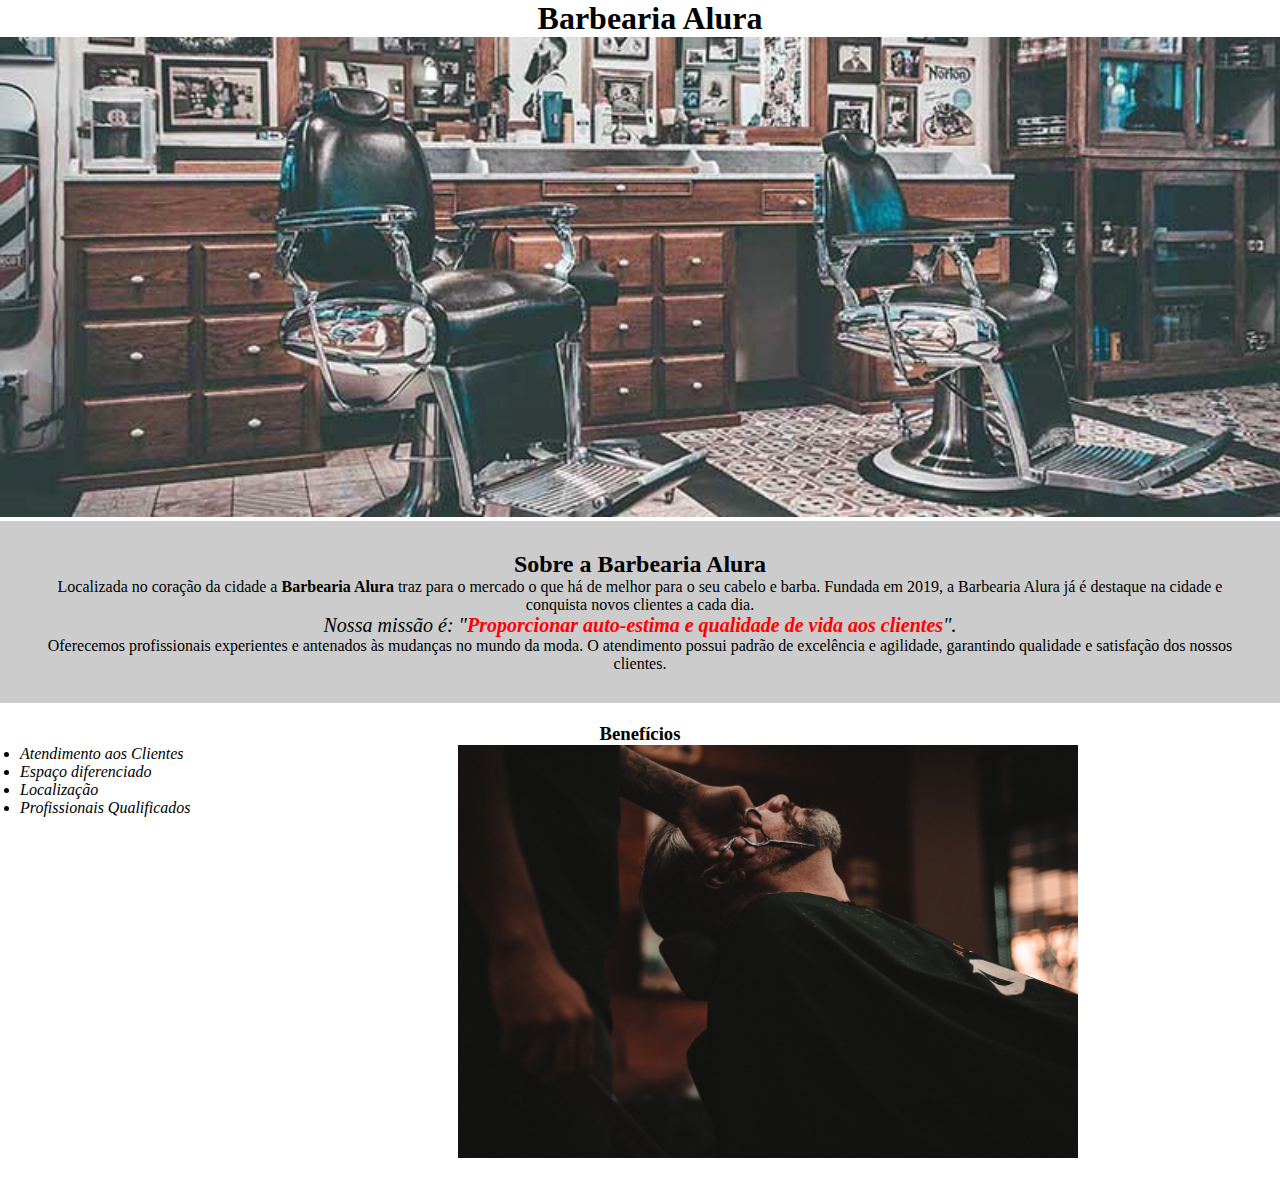
==== index.html @ 3d0535e6 "Página principal do site" ====
<!DOCTYPE html>
<html lang="pt-br">
    <head>
        <meta charset="UTF-8">
        <meta http-equiv="X-UA-Compatible" content="IE=edge">
        <meta name="viewport" content="width=device-width, initial-scale=1.0">
        <link rel="stylesheet" href="css/style.css">
        <title>Barberaria Alura</title>
    </head>
    <body>
        <header>
            <h1 class="titulo-principal">Barbearia Alura</h1>
        </header>

        <img id="banner" src="img/banner.jpg" alt="Banner da Barbearia">

        <div class="principal">
            <h2 class="titulo-centralizado">Sobre a Barbearia Alura</h2>
            <p>Localizada no coração da cidade a <strong>Barbearia Alura</strong> traz para o mercado o que há de melhor para o seu cabelo e barba. Fundada em 2019, a Barbearia Alura já é destaque na cidade e conquista novos clientes a cada dia.</p>
            <p id="missao"><em>Nossa missão é: "<strong>Proporcionar auto-estima e qualidade de vida aos clientes</strong>".</em></p>
            <p>Oferecemos profissionais experientes e antenados às mudanças no mundo da moda. O atendimento possui padrão de excelência e agilidade, garantindo qualidade e satisfação dos nossos clientes.</p>
        </div>

        <div class="beneficios">
            <h3 class="titulo-centralizado">Benefícios</h3>
        
            <ul>
                <li class="itens">Atendimento aos Clientes</li>
                <li class="itens">Espaço diferenciado</li>
                <li class="itens">Localização</li>
                <li class="itens">Profissionais Qualificados</li>
            </ul>
        
            <img class="imagembeneficios" src="img/beneficios.jpg">
        </div>
    </body>
</html>
---- css/style.css ----
/* ----------Soft Reset---------- */
* {
    box-sizing: border-box;
    margin: 0;
    padding: 0;
}

.principal {
    background: #cccccc;
    padding: 30px;
}

#banner {
    width: 100%;
}

.titulo-principal {
    padding-left: 20px;
    text-align: center;
}

p {
    text-align: center;
}

#missao {
    font-size: 20px;
}

em strong {
    color: red;
}

.itens {
    font-style: italic;
}

.beneficios {
    background: #FFFFFF;
    padding: 20px;
}

.titulo-centralizado {
    text-align: center;
}

ul {
    display: inline-block;
    vertical-align: top;
    width: 20%;
    margin-right: 15%;
}

.imagembeneficios {
    width: 50%;
}
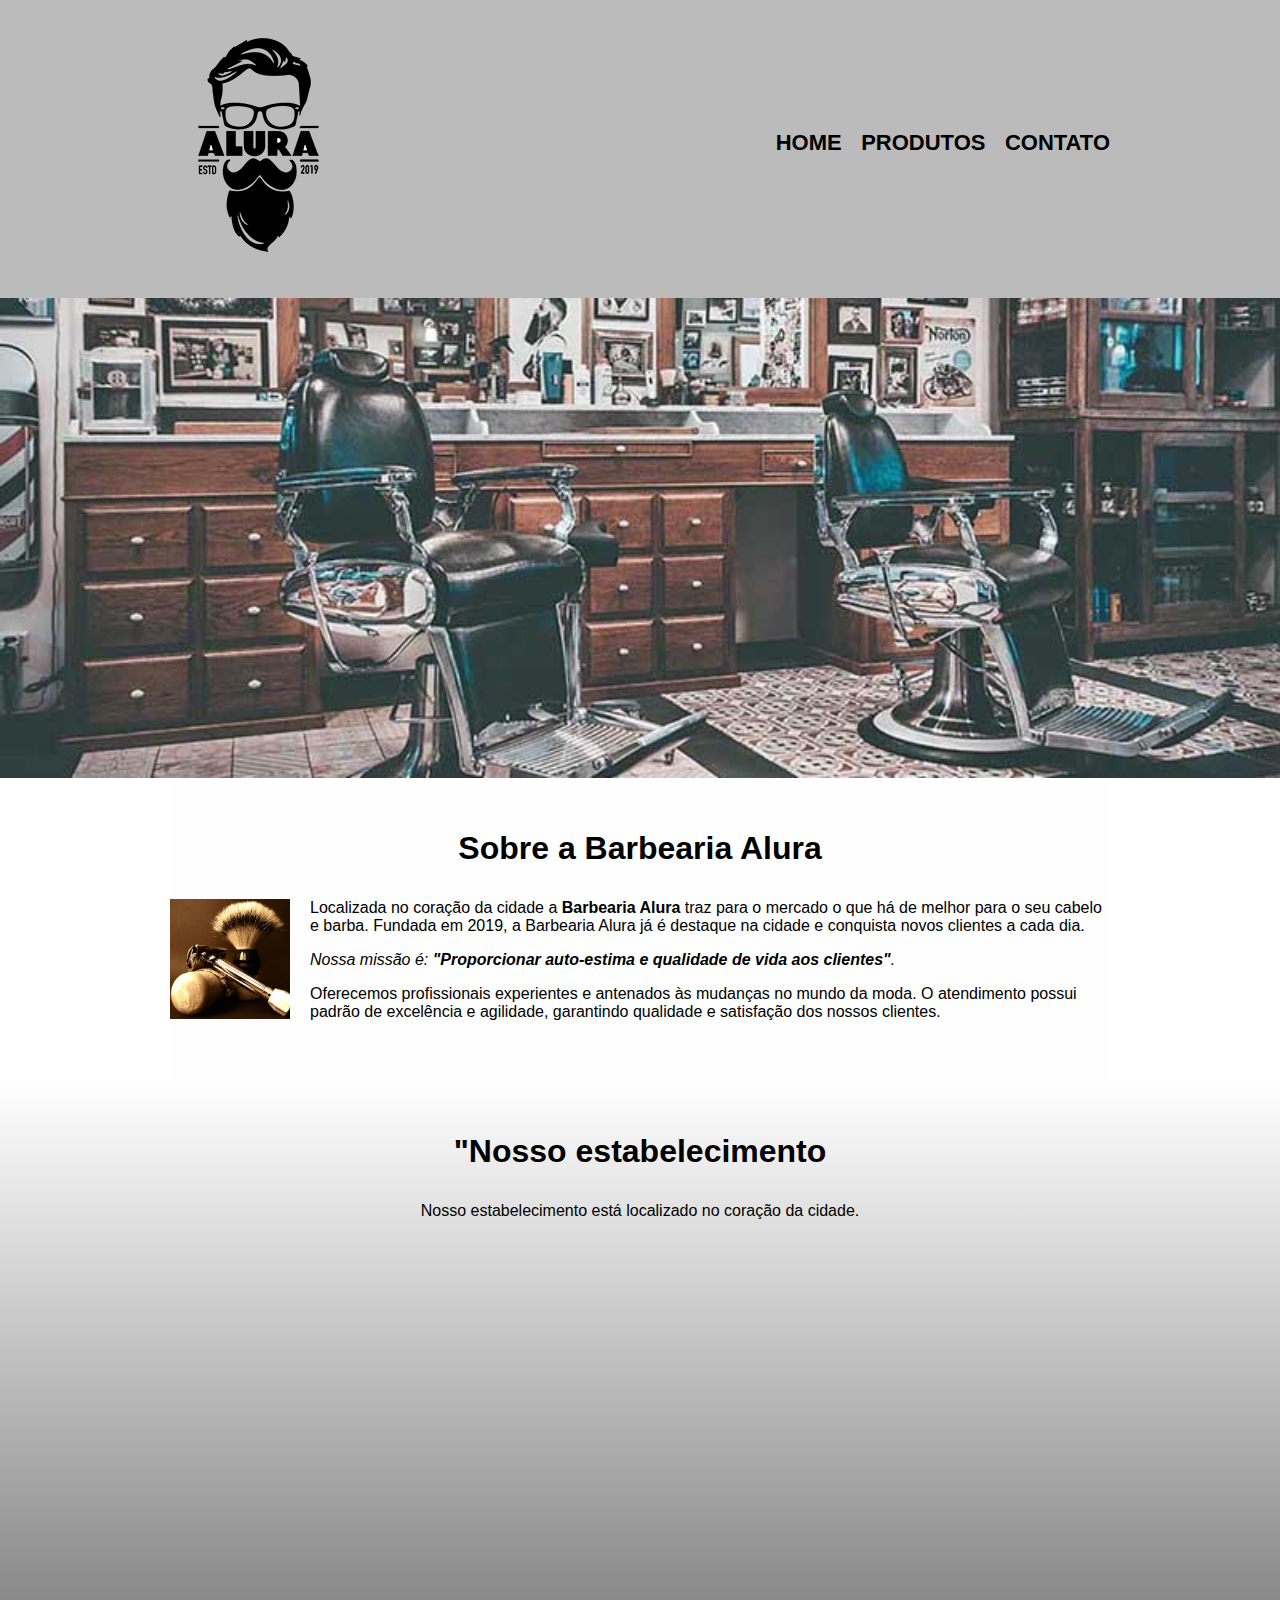
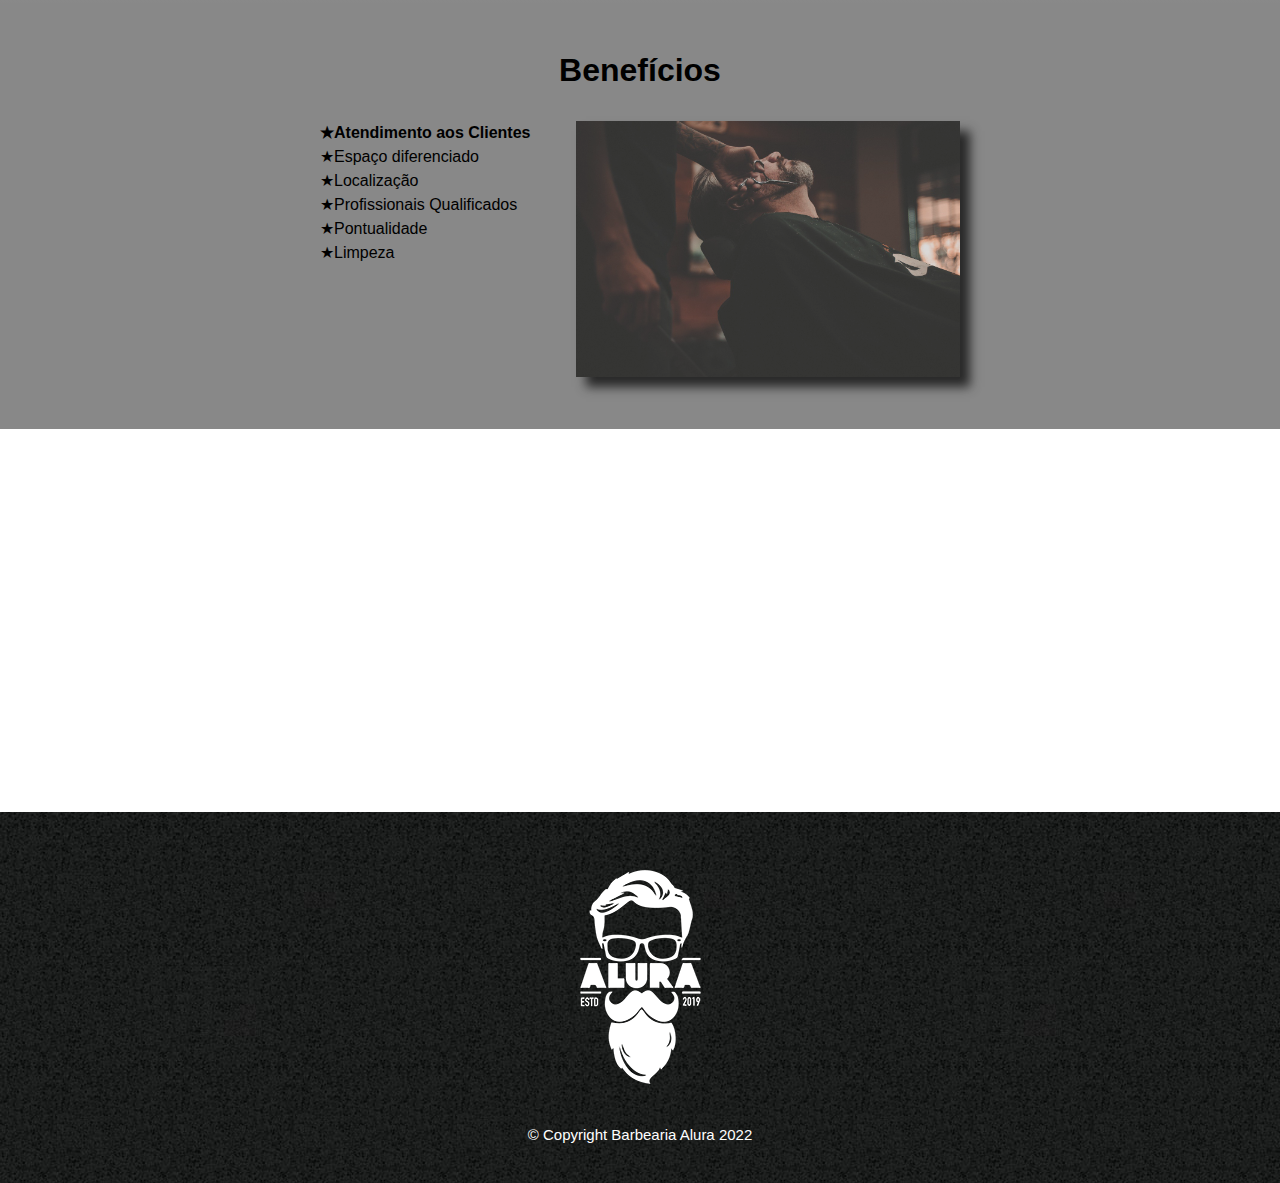
==== commit 835273a5: "Projeto Completo" ====
--- a/index.html
+++ b/index.html
@@ -1,38 +1,77 @@
-<!DOCTYPE html>
-<html lang="pt-br">
-    <head>
-        <meta charset="UTF-8">
-        <meta http-equiv="X-UA-Compatible" content="IE=edge">
-        <meta name="viewport" content="width=device-width, initial-scale=1.0">
-        <link rel="stylesheet" href="css/style.css">
-        <title>Barberaria Alura</title>
-    </head>
-    <body>
-        <header>
-            <h1 class="titulo-principal">Barbearia Alura</h1>
-        </header>
-
-        <img id="banner" src="img/banner.jpg" alt="Banner da Barbearia">
-
-        <div class="principal">
-            <h2 class="titulo-centralizado">Sobre a Barbearia Alura</h2>
-            <p>Localizada no coração da cidade a <strong>Barbearia Alura</strong> traz para o mercado o que há de melhor para o seu cabelo e barba. Fundada em 2019, a Barbearia Alura já é destaque na cidade e conquista novos clientes a cada dia.</p>
-            <p id="missao"><em>Nossa missão é: "<strong>Proporcionar auto-estima e qualidade de vida aos clientes</strong>".</em></p>
-            <p>Oferecemos profissionais experientes e antenados às mudanças no mundo da moda. O atendimento possui padrão de excelência e agilidade, garantindo qualidade e satisfação dos nossos clientes.</p>
-        </div>
-
-        <div class="beneficios">
-            <h3 class="titulo-centralizado">Benefícios</h3>
-        
-            <ul>
-                <li class="itens">Atendimento aos Clientes</li>
-                <li class="itens">Espaço diferenciado</li>
-                <li class="itens">Localização</li>
-                <li class="itens">Profissionais Qualificados</li>
-            </ul>
-        
-            <img class="imagembeneficios" src="img/beneficios.jpg">
-        </div>
-    </body>
-</html>
-
+<!DOCTYPE html>
+<html lang="pt-br">
+    <head>
+        <meta charset="UTF-8">
+        <meta http-equiv="X-UA-Compatible" content="IE=edge">
+        <meta name="viewport" content="width=device-width">
+        <title>Barbearia Alura</title>
+        <link rel="stylesheet" href="./css/estilo.css">
+        <link href="https://fonts.googleapis.com/css2?family=Montserrat&display=swap" rel="stylesheet">    </head>
+    <body>
+        <header>
+            <div class="caixa">
+                <h1><img src="img/logo.png" alt="Logo Da Barbearia"></h1>
+
+                <nav>
+                    <ul>
+                        <li><a href="index.html">Home</a></li>
+                        <li><a href="produtos.html">Produtos</a></li>
+                        <li><a href="contato.html">Contato</a></li>
+                    </ul>
+                </nav>
+            </div>
+            
+        </header>
+        
+        <img class="banner" src="img/banner.jpg" alt="Foto da Barbearia">
+        
+        <main>
+            
+            <section class="principal">
+                <h2 class="titulo-principal">Sobre a Barbearia Alura</h2>
+
+                <img class="utensilios" src="img/utensilios.jpg" alt="Utensilios de Barbearia">
+
+                <p>Localizada no coração da cidade a <strong>Barbearia Alura</strong> traz para o mercado o que há de melhor para o seu cabelo e barba. Fundada em 2019, a Barbearia Alura já é destaque na cidade e conquista novos clientes a cada dia.</p>
+                <p id="missao"><em>Nossa missão é: <strong>"Proporcionar auto-estima e qualidade de vida aos clientes"</strong>.</em></p></p>
+                <p>Oferecemos profissionais experientes e antenados às mudanças no mundo da moda. O atendimento possui padrão de excelência e agilidade, garantindo qualidade e satisfação dos nossos clientes.</p>
+            </section>
+
+            <section class="mapa">
+                <h3 class="titulo-principal">"Nosso estabelecimento</h3>
+                <p>Nosso estabelecimento está localizado no coração da cidade.</p>
+            
+                <div class="mapa-conteudo">
+                    <iframe src="https://www.google.com/maps/embed?pb=!1m18!1m12!1m3!1d3656.448598130907!2d-46.634653385542414!3d-23.588239368469353!2m3!1f0!2f0!3f0!3m2!1i1024!2i768!4f13.1!3m3!1m2!1s0x94ce5a2b2ed7f3a1%3A0xab35da2f5ca62674!2sCaelum%20-%20Escola%20de%20Tecnologia!5e0!3m2!1spt-BR!2sbr!4v1580916426151!5m2!1spt-BR!2sbr" width="100%" height="300" frameborder="0" style="border:0;" allowfullscreen=""></iframe>
+                </div>
+            </section>
+            
+            <section class="beneficios">
+                <h3 class="titulo-principal">Benefícios</h3>
+
+                <div class="conteudo-beneficios">
+                    <ul class="lista-beneficios">
+                        <li class="itens">Atendimento aos Clientes</li>
+                        <li class="itens">Espaço diferenciado</li>
+                        <li class="itens">Localização</li>
+                        <li class="itens">Profissionais Qualificados</li>
+                        <li class="itens">Pontualidade</li>
+                        <li class="itens">Limpeza</li>
+                    </ul><img src="img/beneficios.jpg" class="imagem-beneficios">
+                </div>
+                
+            </section>
+
+            <div class="video">
+            <iframe width="100%" height="315" src="https://www.youtube.com/embed/wcVVXUV0YUY" frameborder="0" allow="accelerometer; autoplay; encrypted-media; gyroscope; picture-in-picture" allowfullscreen></iframe>
+            </div>
+
+            </section>
+        </main>
+
+        <footer>
+            <img src="img/logo-branco.png" alt="Logo da Barbearia">
+            <p class="copyright">&#169; Copyright Barbearia Alura 2022</p>
+        </footer>
+    </body>
+</html>--- a/css/estilo.css
+++ b/css/estilo.css
@@ -0,0 +1,362 @@
+/* reset do css */
+* {
+    margin: 0;
+    padding: 0;
+    box-sizing: border-box;
+}
+
+
+
+
+
+/* Fonte */
+body{
+    font-family: 'Poppins', sans-serif;
+}
+
+
+
+
+
+/* Menu de navegação */
+header {
+    background: #BBBBBB;
+    padding: 20px 0;
+}
+
+.caixa {
+    margin: 0 auto;
+    position: relative;
+    width: 940px;
+}
+
+nav {
+    position: absolute;
+    top: 110px;
+    right: 0;
+}
+
+nav li {
+    display: inline;
+    margin-left: 15px;
+}
+
+nav a {
+    text-transform: uppercase;
+    color: black;
+    font-weight: bold;
+    font-size: 22px;
+    text-decoration: none;
+}
+
+nav a:hover {
+    color: #C78C19;
+    text-decoration: underline;
+}
+
+
+
+
+
+/* Home */
+.banner {
+    width: 100%;
+}
+
+.titulo-principal {
+    text-align: center;
+    font-size: 2em;
+    margin-bottom: 1em;
+    clear: left;
+}
+
+.utensilios {
+    width: 120px;
+    float: left;
+    margin: 0  20px 20px 0;
+}
+
+.principal {
+    padding: 3em 0;
+    background: #FEFEFE;
+    width: 940px;
+    margin: 0 auto;
+}
+
+.principal p {
+    margin-bottom: 1em;
+}
+
+.principal strong {
+    font-weight: bold;
+}
+
+.principal em {
+    font-style: italic;
+}
+
+.mapa {
+    padding: 3em 0;
+    background: linear-gradient(#FEFEFE, #888888);
+}
+
+.mapa p {
+    margin: 0 0 2em;
+    text-align: center;
+}
+
+.mapa-conteudo {
+    width: 940px;
+    margin: 0 auto;
+}
+
+.beneficios {
+    padding: 3em 0;
+    background: #888888;
+    
+}
+
+.beneficios li {
+    list-style: none;
+}
+
+.conteudo-beneficios {
+    width: 640px;
+    margin: 0 auto;
+}
+
+.lista-beneficios {
+    width: 40%;
+    display: inline-block;
+    vertical-align: top;
+}
+
+.itens {
+    line-height: 1.5;
+}
+
+.itens::before {
+    content: "★";
+}
+
+.itens:first-child {
+    font-weight: bold;
+}
+
+.imagem-beneficios {
+    width: 60%;
+    opacity: 0.7;
+    transition: opacity 500ms;
+    box-shadow: 10px 10px 10px #000000;
+}
+
+.imagem-beneficios:hover {
+    opacity: 1;
+}
+
+
+.video {
+    width: 560px;
+    margin: 2em auto;
+}
+
+
+
+
+
+/*Produtos*/
+.produtos {
+    margin: 0 auto;
+    width: 940px;
+    padding: 50px 0;
+}
+
+.produtos li {
+    display: inline-block;
+    text-align: center;
+    width: 29%;
+    vertical-align: top;
+    margin: 0 1%;
+    padding: 30px 20px;
+    box-sizing: border-box;
+    border: 2px solid black;
+    border-radius: 10px;
+}
+
+.produtos li:hover {
+    border-color: #C78C19;
+    padding: 30px 10px;
+}
+
+.produtos li:hover h2 {
+    font-size: 35px;
+}
+
+.produtos h2 {
+    font-size: 25px;
+    font-weight: bold;
+}
+
+.produtos img {
+    width: 240px;
+}
+
+.produto-descricao{
+    font-size: 18px;
+}
+
+.produtos-preco {
+    font-size: 22px;
+    font-weight: bold;
+    margin-top: 10px;
+}
+
+
+
+
+
+/*Contato*/
+.formulario {
+    width: 940px;
+    margin: 0 auto;
+}
+
+form {
+    margin: 40px 0;
+}
+
+form label, form legend {
+    display: block;
+    font-size: 20px;
+    margin-bottom: 10px;
+    border: none;
+}
+
+.input-padrao {
+    display: block;
+    margin-bottom: 20px;
+    padding: 10px 25px;
+    width: 50%;
+}
+
+fieldset {
+    border: none;
+}
+
+.checkbox {
+    margin: 20px 0;
+}
+
+.enviar {
+    width: 40%;
+    padding: 15px 0;
+    background: orange;
+    color: white;
+    font-weight: bold;
+    font-size: 18px;
+    border: none;
+    border-radius: 5px;
+    transition: background 500ms;
+    cursor: pointer;
+    transition: transform 1s;
+}
+
+.enviar:hover {
+    background: darkorange;
+    transform: scale(1.2);
+}
+
+table {
+    margin:20px 0 40px;
+    border-spacing:0;
+
+}
+
+thead {
+    background: #555555;
+    color: white;
+    font-weight: bold;
+}
+
+td, th {
+    border: 1px solid black;
+    padding: 8px 15px;
+}
+
+
+
+
+/*Rodapé*/
+footer {
+    text-align: center;
+    background: url("../img/bg.jpg");
+    padding: 40px 0;
+    margin: auto 0;
+}
+
+.copyright {
+    color: white;
+    font-size: 15px;
+    margin-top: 20px;
+}
+
+
+
+
+
+/* Modo Responsivo Home */
+@media screen and (max-width:480px) {
+    .caixa, 
+    .principal, 
+    .conteudo-beneficios, 
+    .mapa-conteudo, 
+    .video,
+    .produtos {
+        width: auto;
+    }
+    
+    h1 {
+        text-align: center;
+    }
+
+    nav{
+        position: static;
+        text-align: center;
+    }
+
+    .lista-beneficios, .imagem-beneficios {
+        width: 100%;
+    }
+
+    .principal,
+    .conteudo-beneficios {
+        margin: 0 20px;
+    }
+
+    .mapa {
+        margin-bottom: -1px;
+        
+    }
+
+    .beneficios {
+        margin-bottom: -35px;
+    }
+
+    .video {
+        margin-bottom: -6px;
+    }
+
+    .produtos li{
+        width: 80%;
+        margin: 10px 10%;
+    }
+
+    .formulario {
+        margin:40px 10%;
+        width: 90%;
+    }
+
+    .formulario label {
+        margin: 10% 0;
+    }
+}
